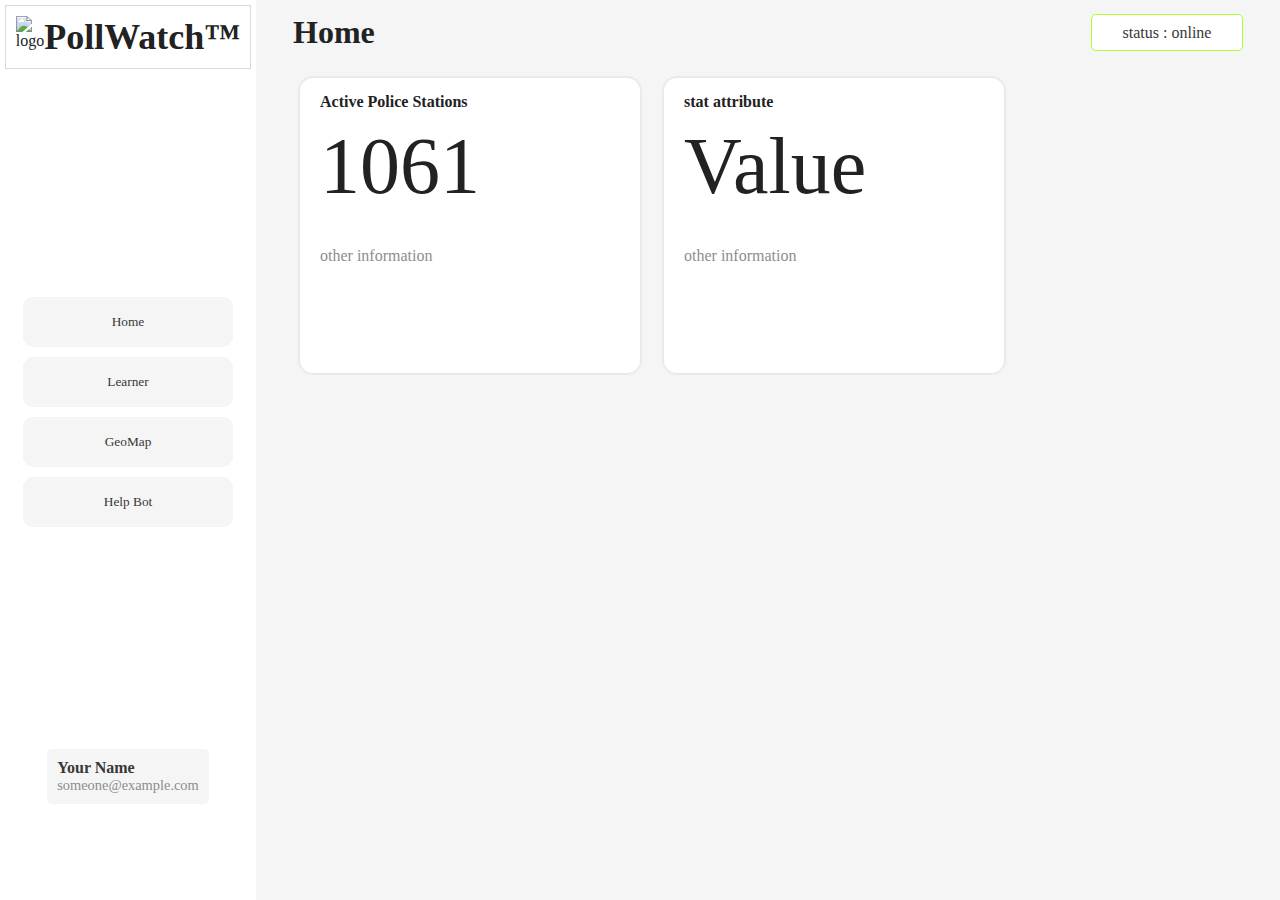
==== index.html @ 4df26fcc "first commit" ====
<!DOCTYPE html>
<html lang="en">
<head>
    <meta charset="UTF-8">
    <meta name="viewport" content="width=device-width, initial-scale=1.0">
    <title>Home | PollWatch</title>
    <link rel="stylesheet" href="style.css">
</head>
<body>

    <div class="sidebar">
        <div class="logo">
            <img src="" alt="logo">
            <p id="logoText">PollWatch&trade;</p>
        </div>


        <div class="links">
            <button class="navButton">Home</button>
            <button class="navButton">Learner</button>
            <button class="navButton">GeoMap</button>
            <button class="navButton">Help Bot</button>
        </div>

        <div class="profileContainer">
            <div class="profile">
                <img src="" alt="">
                <div class="profileText">
                    <p id="name">Your Name</p>
                    <p id="email">someone@example.com</p>
                </div>
            </div>
        </div>
    </div>

    <div class="dashboard">
        <header>
            <h1>Home</h1>
            <div class="connectionStatus">
                status : online
            </div>
        </header>

        <div class="visualisations">
            <div class="leadingNumberVis">
                <p id="statAttr">Active Police Stations</p>
                <p id="value">1061</p>
                <p id="info">other information</p>
            </div>

            <div class="leadingNumberVis">
                <p id="statAttr">stat attribute</p>
                <p id="value">Value</p>
                <p id="info">other information</p>
            </div>

        </div>
    </div>

</body>
</html>
---- style.css ----
* {
    margin: 0;
    padding: 0;
    font-family: Inter;
    color: var(--text-main);
}

::selection
{
    background-color: #6750ff;
    color: white;
}

:root {
    --accent: #6850FF;
    --primary: #F5F5F5;
    --secondary : white;
    --text-main: #222222;
    --text-secondary: #383838;
    --text-tertiary: #8D8D8D;
    --hoverColor: #D7D7D7;
    --strokeColor: #EAEAEA;
    --selectedColor: #c9c9c9;
}

body{
    background-color: var(--primary);
    display: flex;
}

.sidebar{
    display: flex;
    flex-direction: column;
    align-items: center;
    background-color: white;
    top: 0;
    left: 0;
    height: 100vh;
    width: 20vw;
}

.logo
{
    margin: 5px;
    padding: 10px;
    border: 1px solid #00000025;
    display: flex;

}

.logo p
{
    font-weight: 700;
    font-size: 4vh;
}

.dashboard
{
    display: flex;
    flex-direction: column;
}

.links{
    display: flex;
    flex-direction: column;
    align-items: center;
    justify-content: center;
    height: 75%;
}

.navButton
{
    border-radius: 10px;
    font-weight: 500;
    color: var(--text-secondary);
    background-color: var(--primary);
    border: none;
    cursor: pointer;
    width: 210px;
    height: 50px;
    margin: 5px;

    transition: background-color 60ms;
}

.navButton:hover{
    background-color: var(--hoverColor);
}

.navButton:active
{
    background-color: var(--accent);
    color: white;
}

.profileContainer
{
    /* border: 1px solid black; */
    display: flex;
}

.profile{
    display: flex;
    background-color: var(--primary);
    padding: 10px;
    border-radius: 5px;
    transition: background-color 50ms;
}

.profile:hover 
{
    cursor: pointer;
    background-color: var(--hoverColor);
}

.profile:active
{
    background-color: var(--selectedColor);
    color: var(--primary);
}

.profile #name
{
    font-weight: 600;
    color:var(--text-secondary);
}

.profile #email
{
    font-size: 0.9em;
    font-weight: 400;
    color: var(--text-tertiary)
}

.profile p{
    display: flex;
    flex-direction: column;
}

.dashboard
{
    /* border: 1px solid black; */
    display: flex;
    width: 80vw;
    margin-left: 2.5vw;
    margin-right: 2.5vw;
    margin-top: 1vh;
}

header{
    /* border: 1px solid black; */
    padding: 5px;
    display: flex;
    justify-content: space-between;
    margin-bottom: 10px;
}

.connectionStatus
{
    display: flex;
    background-color: white;
    align-items: center;
    justify-content: center;
    width: 150px;
    color: var(--text-secondary);
    border: 1px solid greenyellow;
    border-radius: 5px;
}

.visualisations{
    display: flex;
    /* border: 1px solid black; */
    height: 100%;
}

.leadingNumberVis
{
    border-radius: 15px;
    border: 2px solid var(--strokeColor);
    padding: 5px 0px 20px 20px;
    margin: 10px;
    width: 25vw;
    height: 30vh;
    background-color: white;
}

.leadingNumberVis #statAttr
{
    font-weight: 700;
    padding: 10px 0px 10px 0px;
}

.leadingNumberVis #value
{
    font-size: 5em;
    padding: 0px 0px 35px 0px;
    /* border: 1px solid black; */
}

.leadingNumberVis #info
{
    color:var(--text-tertiary);
}
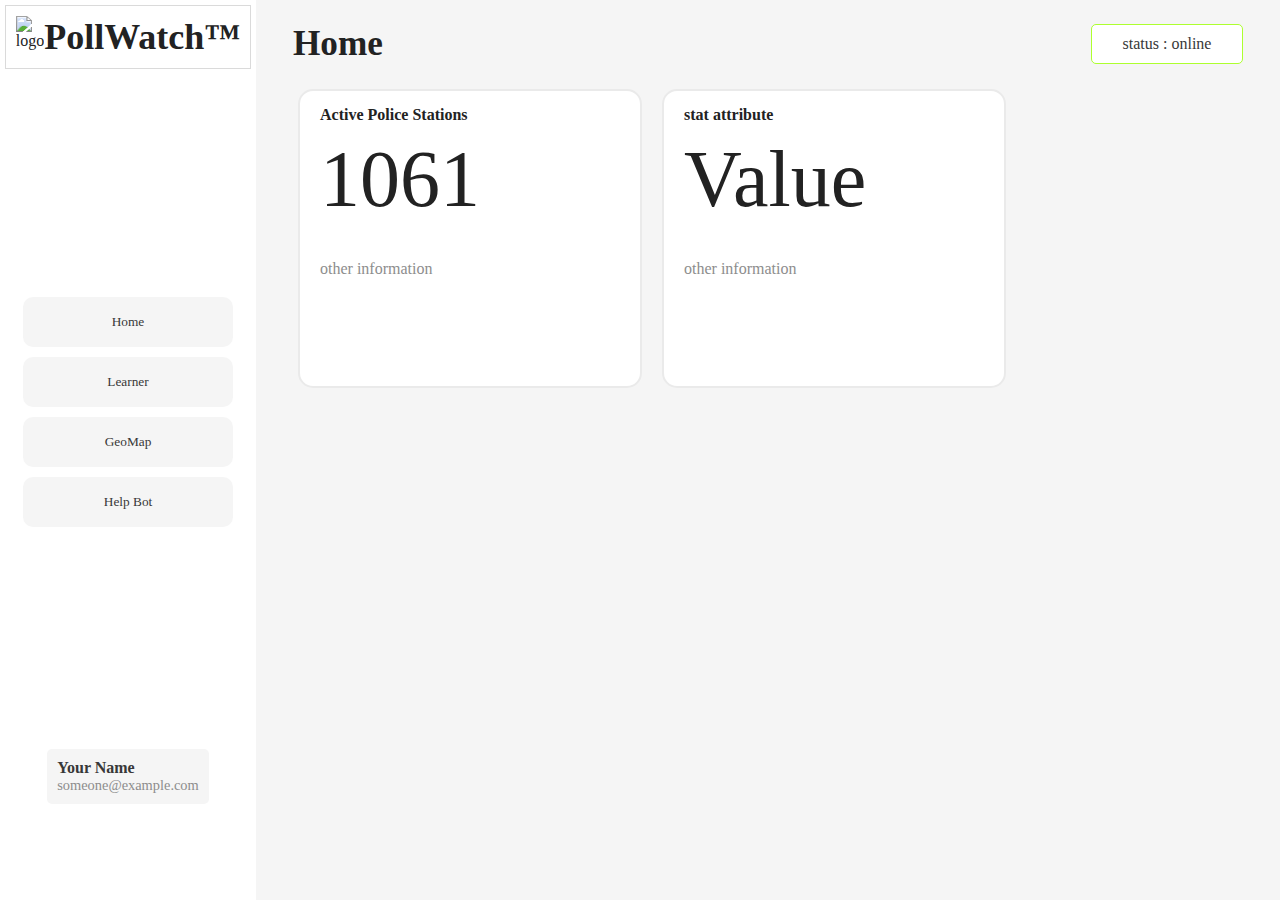
==== commit 5e5718c4: "added link to geomap.html" ====
--- a/index.html
+++ b/index.html
@@ -18,7 +18,7 @@
         <div class="links">
             <button class="navButton">Home</button>
             <button class="navButton">Learner</button>
-            <button class="navButton">GeoMap</button>
+            <a href="geomap.html"><button class="navButton">GeoMap</button></a>
             <button class="navButton">Help Bot</button>
         </div>
 
--- a/style.css
+++ b/style.css
@@ -153,6 +153,12 @@
     display: flex;
     justify-content: space-between;
     margin-bottom: 10px;
+    margin-top: 10px;
+}
+
+header h1
+{
+    font-size: 2.2em;
 }
 
 .connectionStatus
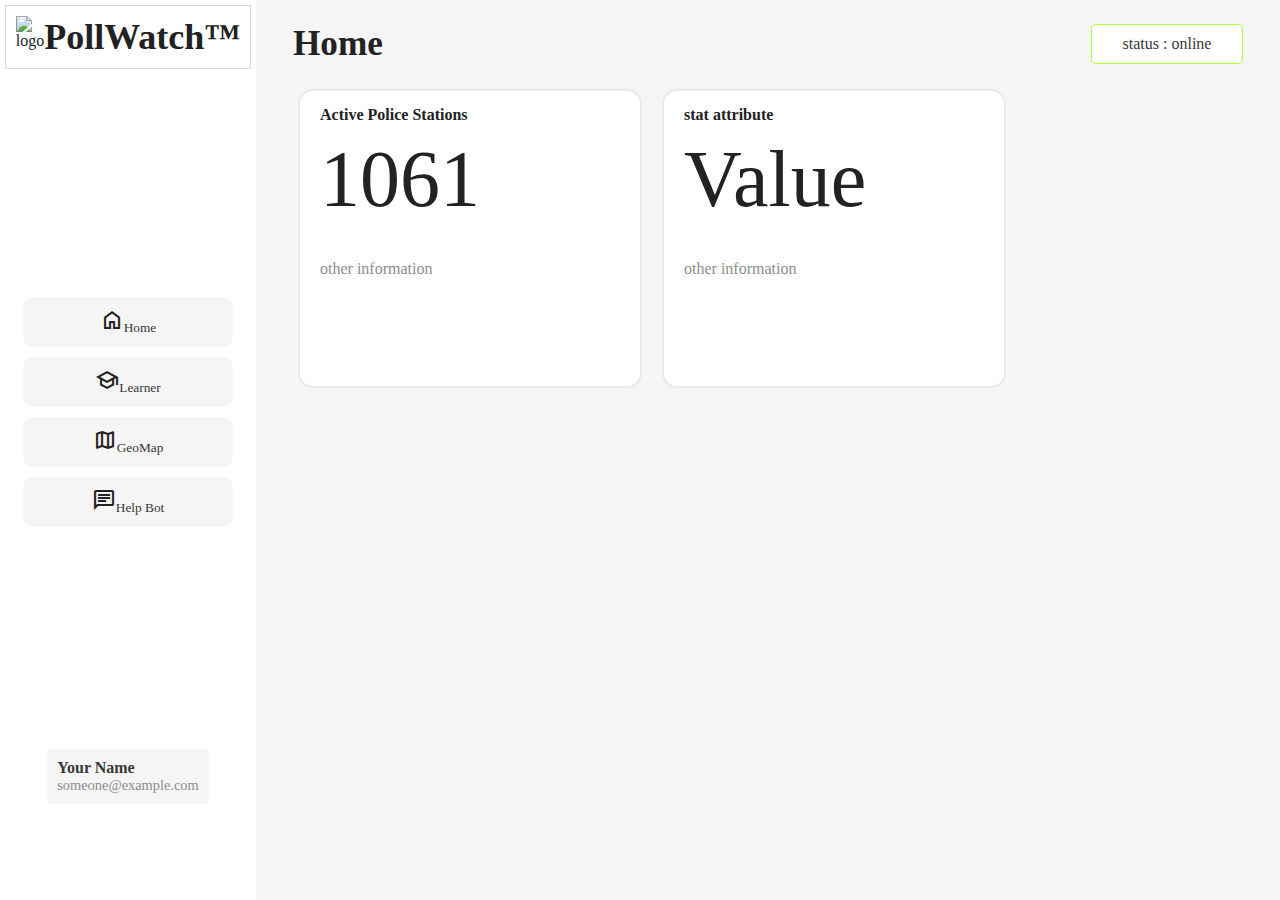
==== commit aacbd9f9: "update sidebar buttons" ====
--- a/index.html
+++ b/index.html
@@ -5,6 +5,7 @@
     <meta name="viewport" content="width=device-width, initial-scale=1.0">
     <title>Home | PollWatch</title>
     <link rel="stylesheet" href="style.css">
+    <link rel="stylesheet" href="https://fonts.googleapis.com/css2?family=Material+Symbols+Outlined:opsz,wght,FILL,GRAD@24,300,0,0" />
 </head>
 <body>
 
@@ -16,10 +17,10 @@
 
 
         <div class="links">
-            <button class="navButton">Home</button>
-            <button class="navButton">Learner</button>
-            <a href="geomap.html"><button class="navButton">GeoMap</button></a>
-            <button class="navButton">Help Bot</button>
+            <a href="#"><button class="navButton"><span class="material-symbols-outlined">home</span>Home</button></a>
+            <a href="#"><button class="navButton"><span class="material-symbols-outlined">school</span>Learner</button></a>
+            <a href="geomap.html"><button class="navButton"><span class="material-symbols-outlined">map</span>GeoMap</button></a>
+            <a href="#"><button class="navButton"><span class="material-symbols-outlined">chat</span>Help Bot</button></a>
         </div>
 
         <div class="profileContainer">
--- a/style.css
+++ b/style.css
@@ -37,6 +37,7 @@
     left: 0;
     height: 100vh;
     width: 20vw;
+    /* border-right: 5px solid var(--accent); */
 }
 
 .logo
@@ -188,6 +189,19 @@
     width: 25vw;
     height: 30vh;
     background-color: white;
+
+    transition: border 100ms;
+}
+
+.leadingNumberVis:hover
+{
+    border: 2px solid var(--accent);
+    cursor: pointer;
+}
+
+.leadingNumberVis:active
+{
+    background-color: var(--selectedColor);
 }
 
 .leadingNumberVis #statAttr
@@ -206,4 +220,26 @@
 .leadingNumberVis #info
 {
     color:var(--text-tertiary);
+}
+
+.mapContainer
+{
+    display: flex;
+    align-items: center;
+    justify-content: center;
+    border: 2px solid var(--accent);
+    margin-bottom: 5vh;
+}
+
+.mapInfoBar
+{
+    display: inherit;
+    align-items: inherit;
+    justify-content: inherit;
+    /* border: 1px solid black; */
+    text-align: center;
+    color:var(--text-secondary);
+    background-color: white;
+    height: 95vh;
+    font-size: 1.2em;
 }